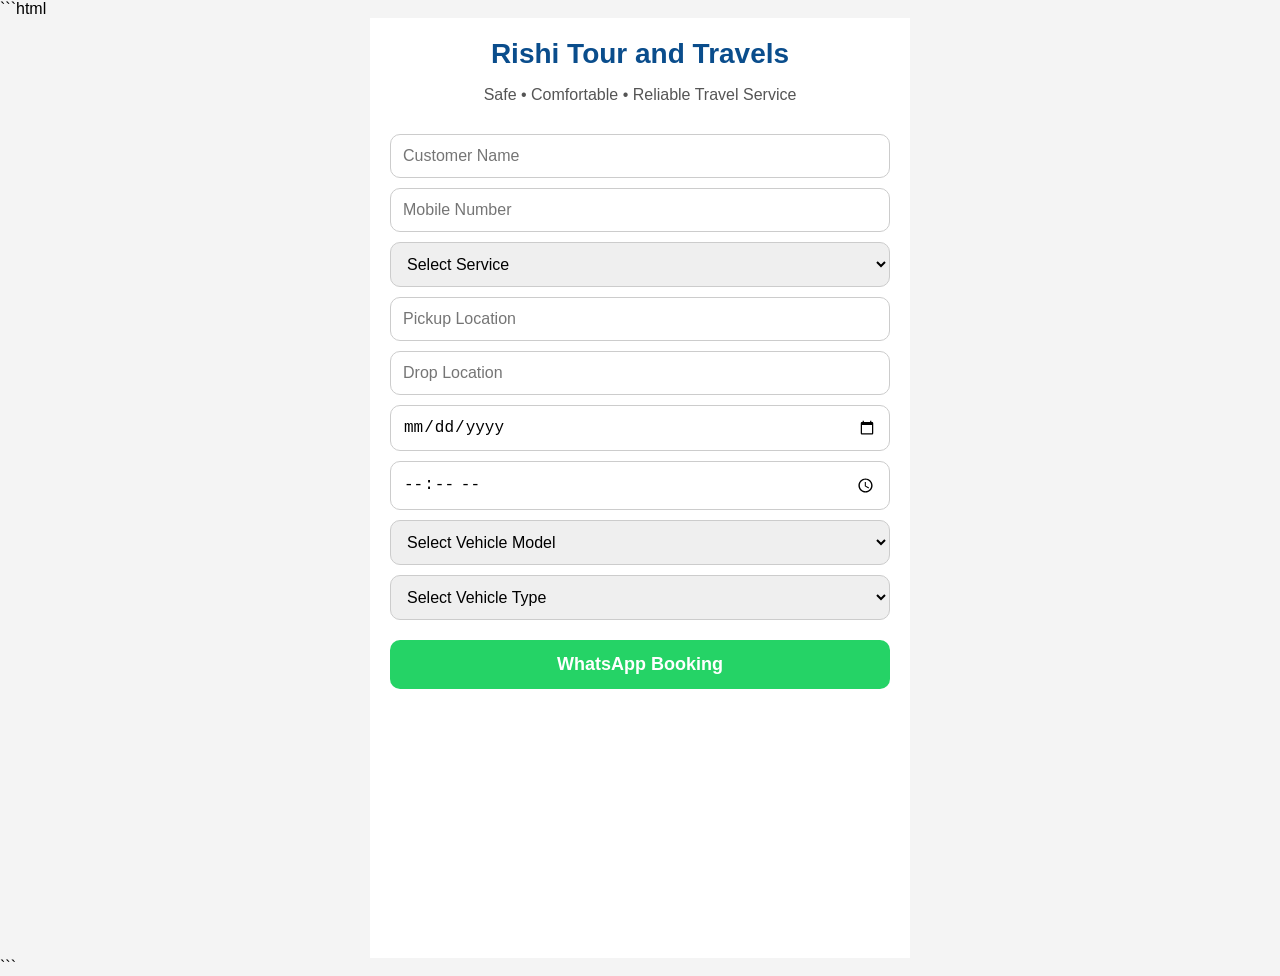
==== admin/index.html @ 3ea04b6a "Create admin/index.html" ====
```html
<!DOCTYPE html>
<html lang="en">
<head>
<meta charset="UTF-8">
<meta name="viewport" content="width=device-width, initial-scale=1.0">
<title>Rishi Tour and Travels</title>

<style>
body{
font-family:Arial,sans-serif;
background:#f4f4f4;
margin:0;
padding:0;
}

.container{
max-width:500px;
margin:auto;
background:white;
padding:20px;
min-height:100vh;
}

.logo{
text-align:center;
font-size:28px;
font-weight:bold;
color:#0a4d8c;
}

.desc{
text-align:center;
margin-bottom:20px;
color:#555;
}

input,select{
width:100%;
padding:12px;
margin-top:10px;
border-radius:10px;
border:1px solid #ccc;
font-size:16px;
box-sizing:border-box;
}

button{
width:100%;
padding:14px;
margin-top:20px;
background:#25D366;
color:white;
border:none;
border-radius:10px;
font-size:18px;
font-weight:bold;
cursor:pointer;
}

.popup{
display:none;
position:fixed;
top:0;
left:0;
width:100%;
height:100%;
background:rgba(0,0,0,0.6);
justify-content:center;
align-items:center;
}

.popup-content{
background:white;
padding:20px;
width:90%;
max-width:400px;
border-radius:15px;
max-height:90vh;
overflow:auto;
}

.popup-content h2{
margin-top:0;
text-align:center;
}

.popup-content input{
margin-bottom:10px;
}

.close-btn{
background:red;
margin-top:10px;
}

.submit-btn{
background:#0a8f3d;
}
</style>
</head>

<body>

<div class="container">

<div class="logo">
Rishi Tour and Travels
</div>

<p class="desc">
Safe • Comfortable • Reliable Travel Service
</p>

<input type="text" id="name" placeholder="Customer Name">

<input type="tel" id="mobile" placeholder="Mobile Number">

<select id="service">
<option>Select Service</option>
<option>One Way Drop Pickup</option>
<option>Same Day Return</option>
<option>Airport Transfer</option>
<option>Outstation Trip</option>
<option>Local Service</option>
<option>Short Order</option>
<option>Wedding Order</option>
</select>

<input type="text" id="pickup" placeholder="Pickup Location">

<input type="text" id="drop" placeholder="Drop Location">

<input type="date" id="date">

<input type="time" id="time">

<select id="vehicleModel">
<option>Select Vehicle Model</option>
<option>Desire</option>
<option>Ertiga</option>
<option>Innova</option>
<option>Cryta</option>
</select>

<select id="vehicleType">
<option>Select Vehicle Type</option>
<option>Sedan</option>
<option>SUV</option>
<option>Hatchback</option>
</select>

<button onclick="openPopup()">
WhatsApp Booking
</button>

</div>

<div class="popup" id="popup">

<div class="popup-content">

<h2>Booking Confirmation</h2>

<input type="text" id="c_name">
<input type="text" id="c_mobile">
<input type="text" id="c_service">
<input type="text" id="c_pickup">
<input type="text" id="c_drop">
<input type="text" id="c_date">
<input type="text" id="c_time">
<input type="text" id="c_model">
<input type="text" id="c_type">

<button class="submit-btn" onclick="sendWhatsApp()">
Submit & Open WhatsApp
</button>

<button class="close-btn" onclick="closePopup()">
Close
</button>

</div>

</div>

<script>

function openPopup(){

document.getElementById('popup').style.display='flex';

document.getElementById('c_name').value =
document.getElementById('name').value;

document.getElementById('c_mobile').value =
document.getElementById('mobile').value;

document.getElementById('c_service').value =
document.getElementById('service').value;

document.getElementById('c_pickup').value =
document.getElementById('pickup').value;

document.getElementById('c_drop').value =
document.getElementById('drop').value;

document.getElementById('c_date').value =
document.getElementById('date').value;

document.getElementById('c_time').value =
document.getElementById('time').value;

document.getElementById('c_model').value =
document.getElementById('vehicleModel').value;

document.getElementById('c_type').value =
document.getElementById('vehicleType').value;

}

function closePopup(){
document.getElementById('popup').style.display='none';
}

function sendWhatsApp(){

let name=document.getElementById('c_name').value;
let mobile=document.getElementById('c_mobile').value;
let service=document.getElementById('c_service').value;
let pickup=document.getElementById('c_pickup').value;
let drop=document.getElementById('c_drop').value;
let date=document.getElementById('c_date').value;
let time=document.getElementById('c_time').value;
let model=document.getElementById('c_model').value;
let type=document.getElementById('c_type').value;

let message =
`Rishi Tour and Travels Booking Confirmation

Name: ${name}
Mobile: ${mobile}
Service: ${service}
Pickup: ${pickup}
Drop: ${drop}
Date: ${date}
Time: ${time}
Vehicle Model: ${model}
Vehicle Type: ${type}

Thank You For Booking With Us`;

let url =
`https://wa.me/91${mobile}?text=${encodeURIComponent(message)}`;

window.open(url,'_blank');

}

</script>

</body>
</html>
```
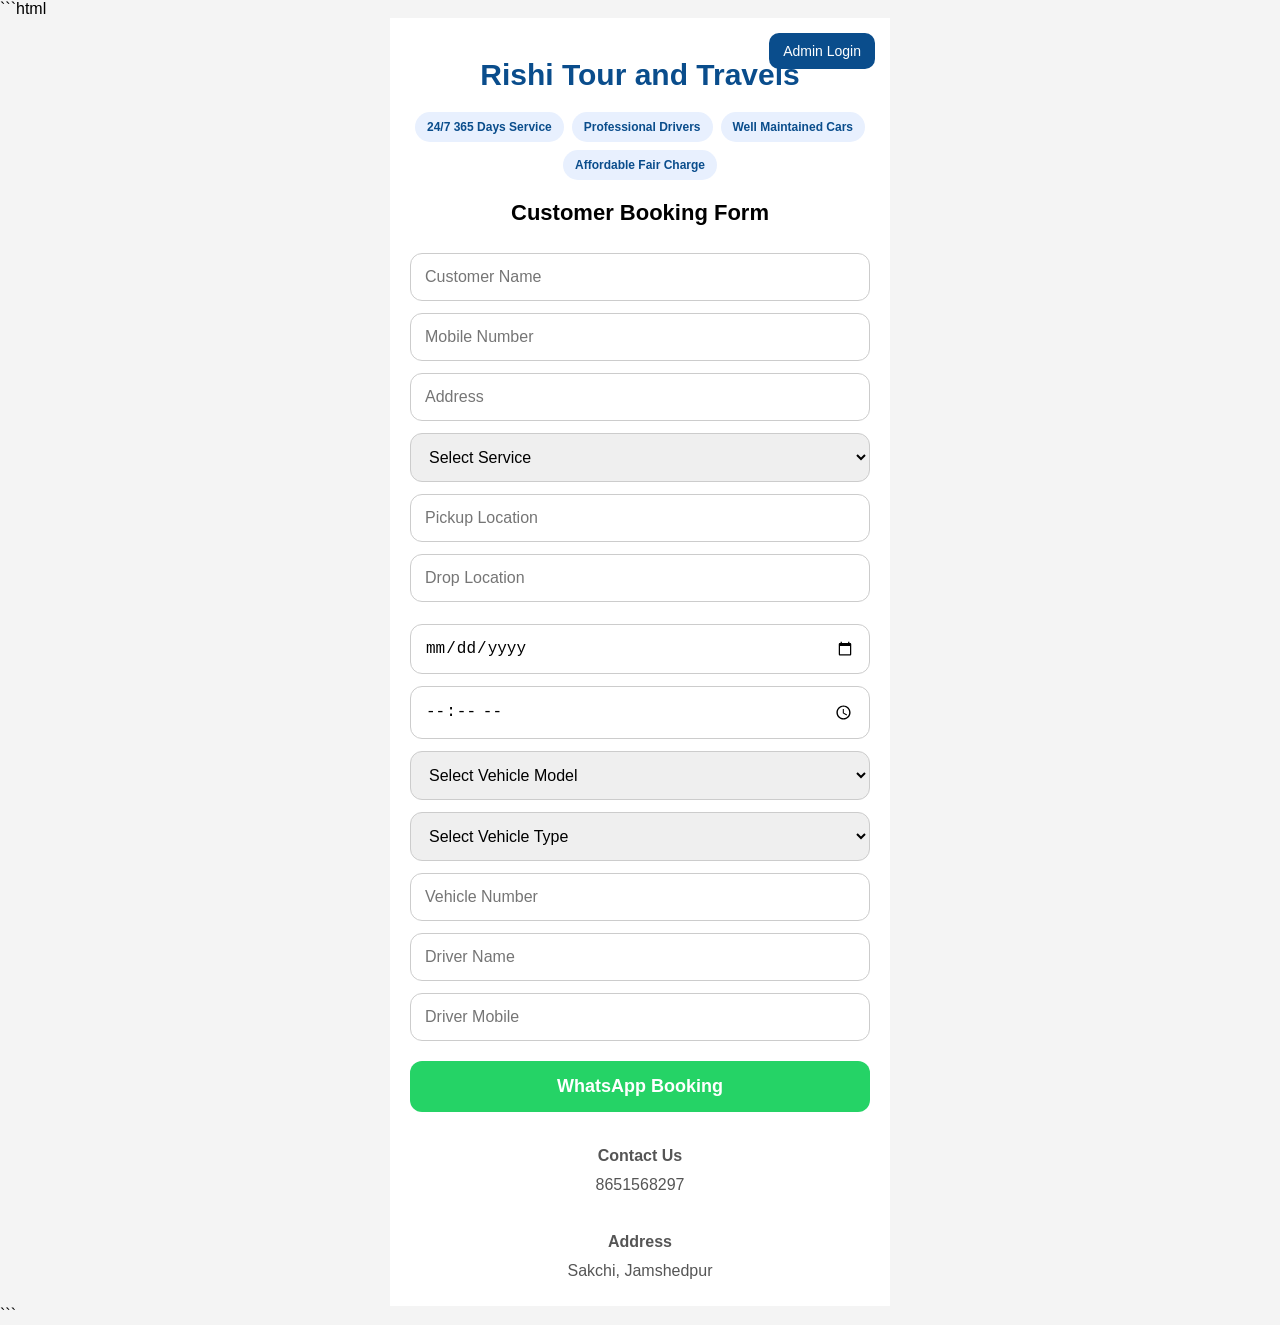
==== commit 10f1ee03: "Update index.html" ====
--- a/admin/index.html
+++ b/admin/index.html
@@ -3,43 +3,79 @@
 <html lang="en">
 <head>
 <meta charset="UTF-8">
-<meta name="viewport" content="width=device-width, initial-scale=1.0">
+<meta name="viewport"
+content="width=device-width, initial-scale=1.0">
+
 <title>Rishi Tour and Travels</title>
 
 <style>
+
 body{
+margin:0;
+padding:0;
 font-family:Arial,sans-serif;
 background:#f4f4f4;
-margin:0;
-padding:0;
 }
 
 .container{
 max-width:500px;
 margin:auto;
 background:white;
+min-height:100vh;
 padding:20px;
-min-height:100vh;
+box-sizing:border-box;
+position:relative;
+}
+
+.admin-btn{
+position:absolute;
+top:15px;
+right:15px;
+background:#0a4d8c;
+color:white;
+padding:10px 14px;
+border-radius:10px;
+font-size:14px;
+cursor:pointer;
 }
 
 .logo{
 text-align:center;
-font-size:28px;
+font-size:30px;
 font-weight:bold;
 color:#0a4d8c;
-}
-
-.desc{
+margin-top:20px;
+}
+
+.chips{
+display:flex;
+flex-wrap:wrap;
+gap:8px;
+justify-content:center;
+margin:20px 0;
+}
+
+.chip{
+background:#e8f0fe;
+padding:8px 12px;
+border-radius:20px;
+font-size:12px;
+font-weight:bold;
+color:#0a4d8c;
+}
+
+.title{
 text-align:center;
-margin-bottom:20px;
-color:#555;
+font-size:22px;
+font-weight:bold;
+margin-bottom:15px;
 }
 
 input,select{
 width:100%;
-padding:12px;
-margin-top:10px;
-border-radius:10px;
+padding:14px;
+margin-top:12px;
+border-radius:12px;
 border:1px solid #ccc;
 font-size:16px;
 box-sizing:border-box;
@@ -47,14 +83,29 @@
 
 button{
 width:100%;
-padding:14px;
+padding:15px;
 margin-top:20px;
+border:none;
+border-radius:12px;
 background:#25D366;
 color:white;
-border:none;
-border-radius:10px;
 font-size:18px;
 font-weight:bold;
+cursor:pointer;
+}
+
+.suggestions{
+display:flex;
+flex-wrap:wrap;
+gap:8px;
+margin-top:10px;
+}
+
+.suggestion-chip{
+background:#f1f1f1;
+padding:8px 12px;
+border-radius:20px;
+font-size:13px;
 cursor:pointer;
 }
 
@@ -68,35 +119,28 @@
 background:rgba(0,0,0,0.6);
 justify-content:center;
 align-items:center;
+padding:10px;
+box-sizing:border-box;
+z-index:1000;
 }
 
 .popup-content{
 background:white;
 padding:20px;
-width:90%;
+border-radius:15px;
+width:100%;
 max-width:400px;
-border-radius:15px;
 max-height:90vh;
 overflow:auto;
 }
 
-.popup-content h2{
-margin-top:0;
+.footer{
+margin-top:30px;
 text-align:center;
-}
-
-.popup-content input{
-margin-bottom:10px;
-}
-
-.close-btn{
-background:red;
-margin-top:10px;
-}
-
-.submit-btn{
-background:#0a8f3d;
-}
+line-height:1.8;
+color:#555;
+}
+
 </style>
 </head>
 
@@ -104,149 +148,333 @@
 
 <div class="container">
 
+<div class="admin-btn"
+onclick="adminLogin()">
+Admin Login
+</div>
+
 <div class="logo">
 Rishi Tour and Travels
 </div>
 
-<p class="desc">
-Safe • Comfortable • Reliable Travel Service
-</p>
-
-<input type="text" id="name" placeholder="Customer Name">
-
-<input type="tel" id="mobile" placeholder="Mobile Number">
+<div class="chips">
+<div class="chip">24/7 365 Days Service</div>
+<div class="chip">Professional Drivers</div>
+<div class="chip">Well Maintained Cars</div>
+<div class="chip">Affordable Fair Charge</div>
+</div>
+
+<div class="title">
+Customer Booking Form
+</div>
+
+<input type="text"
+id="name"
+placeholder="Customer Name">
+
+<input type="tel"
+id="mobile"
+placeholder="Mobile Number"
+onkeyup="loadCustomerData()">
+
+<input type="text"
+id="address"
+placeholder="Address">
 
 <select id="service">
+
 <option>Select Service</option>
+
 <option>One Way Drop Pickup</option>
+
 <option>Same Day Return</option>
+
 <option>Airport Transfer</option>
+
 <option>Outstation Trip</option>
+
 <option>Local Service</option>
+
 <option>Short Order</option>
+
 <option>Wedding Order</option>
+
 </select>
 
-<input type="text" id="pickup" placeholder="Pickup Location">
-
-<input type="text" id="drop" placeholder="Drop Location">
-
-<input type="date" id="date">
-
-<input type="time" id="time">
+<input type="text"
+id="pickup"
+placeholder="Pickup Location">
+
+<input type="text"
+id="drop"
+placeholder="Drop Location">
+
+<div class="suggestions"
+id="suggestions">
+</div>
+
+<input type="date"
+id="date">
+
+<input type="time"
+id="time">
 
 <select id="vehicleModel">
+
 <option>Select Vehicle Model</option>
+
 <option>Desire</option>
+
 <option>Ertiga</option>
+
 <option>Innova</option>
-<option>Cryta</option>
+
+<option>Creta</option>
+
 </select>
 
 <select id="vehicleType">
+
 <option>Select Vehicle Type</option>
+
 <option>Sedan</option>
+
 <option>SUV</option>
+
 <option>Hatchback</option>
+
 </select>
+
+<input type="text"
+id="vehicleNo"
+placeholder="Vehicle Number">
+
+<input type="text"
+id="driverName"
+placeholder="Driver Name">
+
+<input type="tel"
+id="driverMobile"
+placeholder="Driver Mobile">
 
 <button onclick="openPopup()">
 WhatsApp Booking
 </button>
 
-</div>
-
-<div class="popup" id="popup">
+<div class="footer">
+
+<b>Contact Us</b><br>
+8651568297<br><br>
+
+<b>Address</b><br>
+Sakchi, Jamshedpur
+
+</div>
+
+</div>
+
+<div class="popup"
+id="popup">
 
 <div class="popup-content">
 
-<h2>Booking Confirmation</h2>
-
-<input type="text" id="c_name">
-<input type="text" id="c_mobile">
-<input type="text" id="c_service">
-<input type="text" id="c_pickup">
-<input type="text" id="c_drop">
-<input type="text" id="c_date">
-<input type="text" id="c_time">
-<input type="text" id="c_model">
-<input type="text" id="c_type">
-
-<button class="submit-btn" onclick="sendWhatsApp()">
-Submit & Open WhatsApp
+<h2>Review Booking</h2>
+
+<input type="text" id="r_name">
+<input type="text" id="r_mobile">
+<input type="text" id="r_address">
+<input type="text" id="r_service">
+<input type="text" id="r_pickup">
+<input type="text" id="r_drop">
+<input type="text" id="r_date">
+<input type="text" id="r_time">
+<input type="text" id="r_vehicleModel">
+<input type="text" id="r_vehicleType">
+<input type="text" id="r_vehicleNo">
+<input type="text" id="r_driverName">
+<input type="text" id="r_driverMobile">
+
+<button onclick="sendWhatsApp()">
+Submit Booking
 </button>
 
-<button class="close-btn" onclick="closePopup()">
-Close
-</button>
-
 </div>
 
 </div>
 
 <script>
 
+let savedDrops =
+JSON.parse(
+localStorage.getItem("dropSuggestions")
+) || [];
+
+function showSuggestions(){
+
+let box =
+document.getElementById("suggestions");
+
+box.innerHTML = "";
+
+savedDrops.forEach(place=>{
+
+box.innerHTML +=
+`
+<div class="suggestion-chip"
+onclick="selectDrop('${place}')">
+${place}
+</div>
+`;
+
+});
+
+}
+
+showSuggestions();
+
+function selectDrop(place){
+
+document.getElementById("drop").value =
+place;
+
+}
+
+function loadCustomerData(){
+
+let mobile =
+document.getElementById("mobile").value;
+
+let data =
+JSON.parse(
+localStorage.getItem(mobile)
+);
+
+if(data){
+
+document.getElementById("name").value =
+data.name;
+
+document.getElementById("address").value =
+data.address;
+
+}
+
+}
+
 function openPopup(){
 
-document.getElementById('popup').style.display='flex';
-
-document.getElementById('c_name').value =
-document.getElementById('name').value;
-
-document.getElementById('c_mobile').value =
-document.getElementById('mobile').value;
-
-document.getElementById('c_service').value =
-document.getElementById('service').value;
-
-document.getElementById('c_pickup').value =
-document.getElementById('pickup').value;
-
-document.getElementById('c_drop').value =
-document.getElementById('drop').value;
-
-document.getElementById('c_date').value =
-document.getElementById('date').value;
-
-document.getElementById('c_time').value =
-document.getElementById('time').value;
-
-document.getElementById('c_model').value =
-document.getElementById('vehicleModel').value;
-
-document.getElementById('c_type').value =
-document.getElementById('vehicleType').value;
-
-}
-
-function closePopup(){
-document.getElementById('popup').style.display='none';
+document.getElementById("popup")
+.style.display="flex";
+
+document.getElementById("r_name").value =
+document.getElementById("name").value;
+
+document.getElementById("r_mobile").value =
+document.getElementById("mobile").value;
+
+document.getElementById("r_address").value =
+document.getElementById("address").value;
+
+document.getElementById("r_service").value =
+document.getElementById("service").value;
+
+document.getElementById("r_pickup").value =
+document.getElementById("pickup").value;
+
+document.getElementById("r_drop").value =
+document.getElementById("drop").value;
+
+document.getElementById("r_date").value =
+document.getElementById("date").value;
+
+document.getElementById("r_time").value =
+document.getElementById("time").value;
+
+document.getElementById("r_vehicleModel").value =
+document.getElementById("vehicleModel").value;
+
+document.getElementById("r_vehicleType").value =
+document.getElementById("vehicleType").value;
+
+document.getElementById("r_vehicleNo").value =
+document.getElementById("vehicleNo").value;
+
+document.getElementById("r_driverName").value =
+document.getElementById("driverName").value;
+
+document.getElementById("r_driverMobile").value =
+document.getElementById("driverMobile").value;
+
 }
 
 function sendWhatsApp(){
 
-let name=document.getElementById('c_name').value;
-let mobile=document.getElementById('c_mobile').value;
-let service=document.getElementById('c_service').value;
-let pickup=document.getElementById('c_pickup').value;
-let drop=document.getElementById('c_drop').value;
-let date=document.getElementById('c_date').value;
-let time=document.getElementById('c_time').value;
-let model=document.getElementById('c_model').value;
-let type=document.getElementById('c_type').value;
+let name =
+document.getElementById("r_name").value;
+
+let mobile =
+document.getElementById("r_mobile").value;
+
+let address =
+document.getElementById("r_address").value;
+
+let drop =
+document.getElementById("r_drop").value;
+
+localStorage.setItem(
+mobile,
+JSON.stringify({
+name:name,
+address:address
+})
+);
+
+if(!savedDrops.includes(drop)){
+
+savedDrops.push(drop);
+
+localStorage.setItem(
+"dropSuggestions",
+JSON.stringify(savedDrops)
+);
+
+}
 
 let message =
-`Rishi Tour and Travels Booking Confirmation
+`Booking Confirmation
 
 Name: ${name}
 Mobile: ${mobile}
-Service: ${service}
-Pickup: ${pickup}
-Drop: ${drop}
-Date: ${date}
-Time: ${time}
-Vehicle Model: ${model}
-Vehicle Type: ${type}
+Address: ${address}
+
+Service: ${document.getElementById("r_service").value}
+
+Pickup:
+${document.getElementById("r_pickup").value}
+
+Drop:
+${document.getElementById("r_drop").value}
+
+Date:
+${document.getElementById("r_date").value}
+
+Time:
+${document.getElementById("r_time").value}
+
+Vehicle Model:
+${document.getElementById("r_vehicleModel").value}
+
+Vehicle Type:
+${document.getElementById("r_vehicleType").value}
+
+Vehicle No:
+${document.getElementById("r_vehicleNo").value}
+
+Driver Name:
+${document.getElementById("r_driverName").value}
+
+Driver Mobile:
+${document.getElementById("r_driverMobile").value}
 
 Thank You For Booking With Us`;
 
@@ -254,6 +482,23 @@
 `https://wa.me/91${mobile}?text=${encodeURIComponent(message)}`;
 
 window.open(url,'_blank');
+
+}
+
+function adminLogin(){
+
+let password =
+prompt("Enter Admin Password");
+
+if(password=="5007"){
+
+window.location.href="/admin";
+
+}else{
+
+alert("Wrong Password");
+
+}
 
 }
 
@@ -262,4 +507,3 @@
 </body>
 </html>
 ```
-
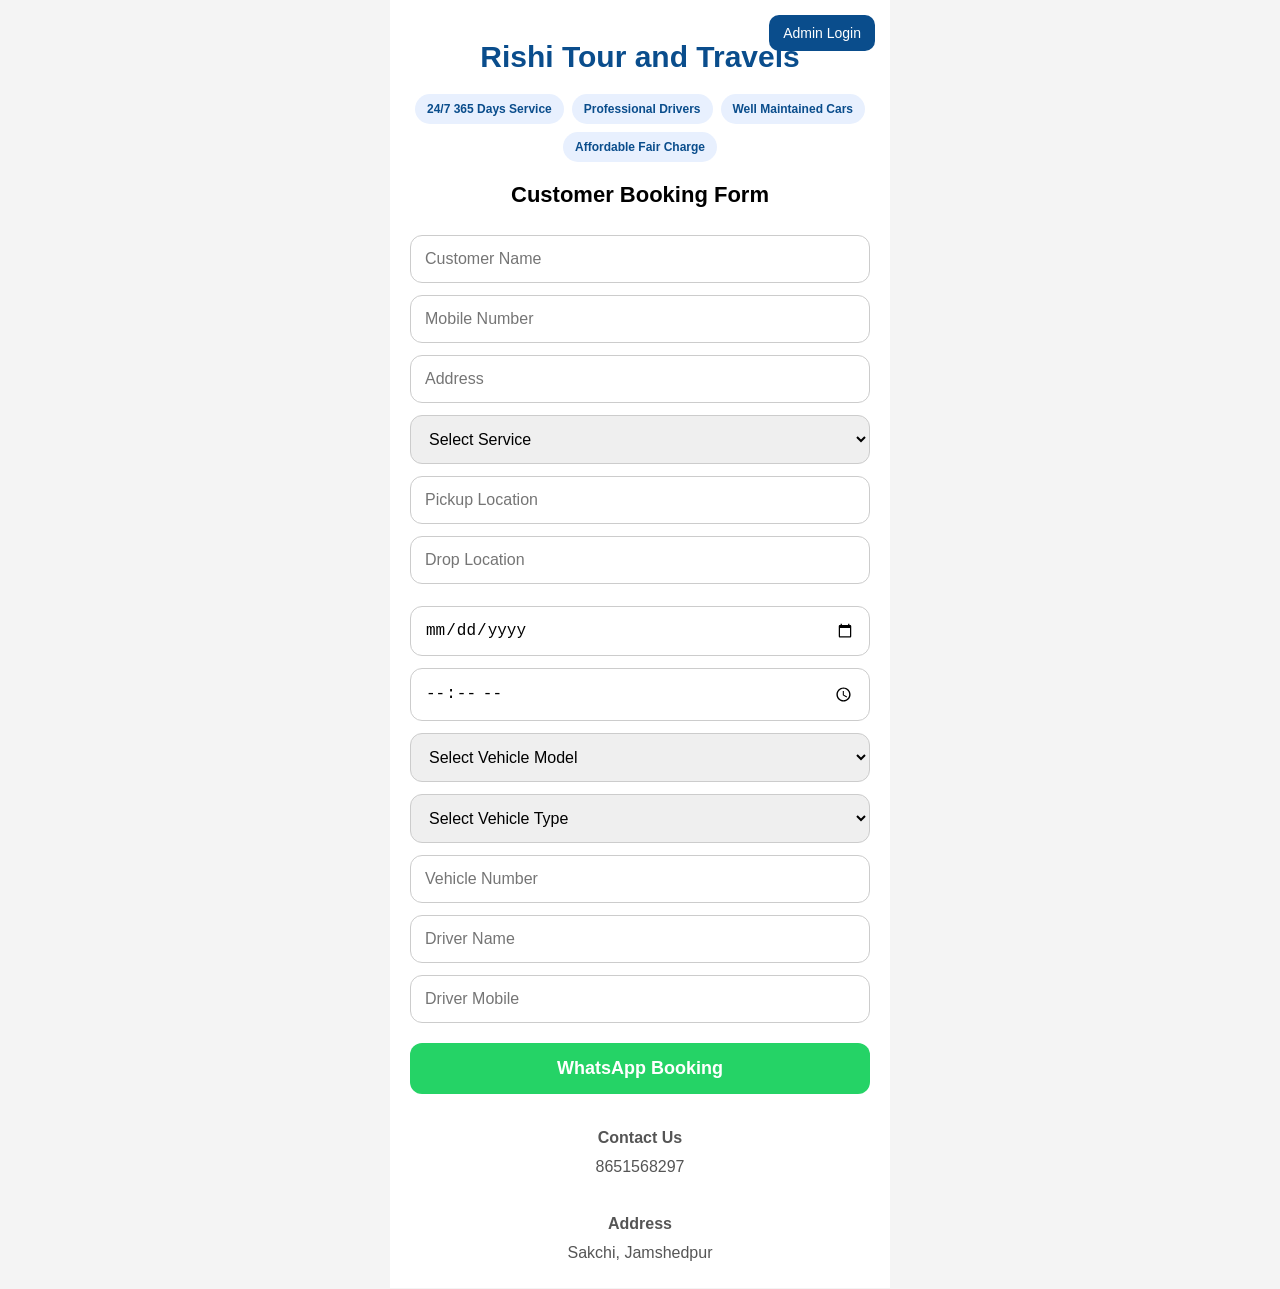
==== commit 06ca7dbf: "Update index.html" ====
--- a/admin/index.html
+++ b/admin/index.html
@@ -1,4 +1,3 @@
-```html
 <!DOCTYPE html>
 <html lang="en">
 <head>
@@ -505,5 +504,5 @@
 </script>
 
 </body>
-</html>
-```
+
+
